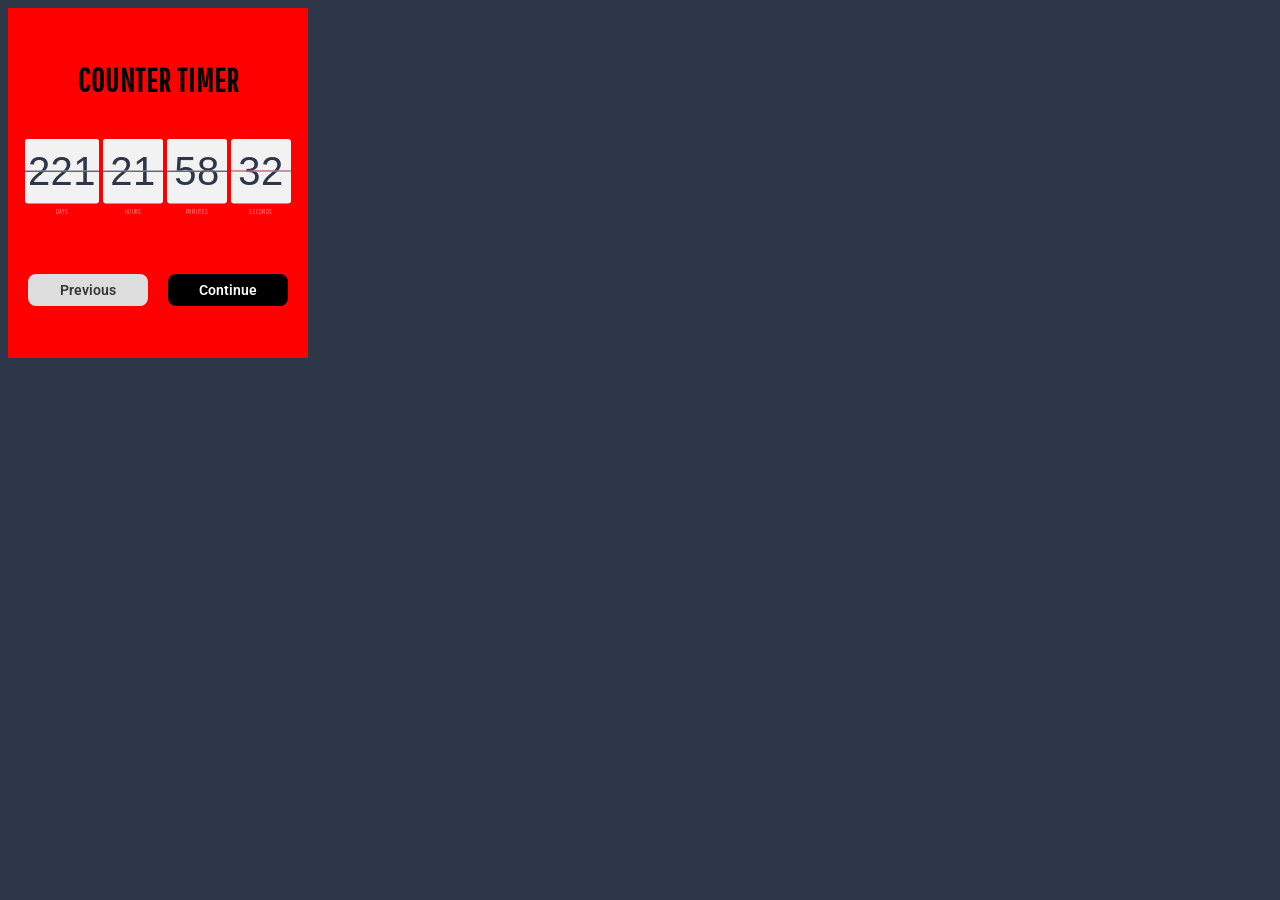
==== test.html @ a6d7fa6b "updates" ====
<!DOCTYPE html>
<html lang="en">
<head>
    <meta charset="UTF-8">
    <meta name="viewport" content="width=device-width, initial-scale=1.0">
    <title>Document</title>
    <link rel="preconnect" href="https://fonts.googleapis.com">
    <link rel="preconnect" href="https://fonts.gstatic.com" crossorigin>
    <link
        href="https://fonts.googleapis.com/css2?family=Montserrat:ital,wght@0,100..900;1,100..900&family=Open+Sans:ital,wght@0,300..800;1,300..800&family=Roboto:ital,wght@0,100;0,300;0,400;0,500;0,700;0,900;1,100;1,300;1,400;1,500;1,700;1,900&display=swap"
        rel="stylesheet">
    <link href="https://fonts.googleapis.com/css2?family=Pathway+Gothic+One&display=swap" rel="stylesheet">
    <style>
                :root {
            --primary-color: #4caf50;
            --primary-hover: #45a049;
            --secondary-color: #ddd;
            --secondary-hover: #ccc;
            --text-color: #333;
            --background-color: #410a03;
            --black-900: #000;
            --black-700: #242424;
            --white: #fff;

            --primary-font: "Open Sans", sans-serif;
            --secondary-font: "Montserrat", sans-serif;
            --title-font: "Pathway Gothic One", cursive;
        }
        html {
  box-sizing: border-box;
  background-color: #2d3748;
  font-family: var(--title-font);
  letter-spacing: 1px;
}

.flipclock {
  display: flex;
  justify-content: center;
  padding: 40px;
  box-sizing: border-box;
}

.flipclock * {
  box-sizing: inherit;
}

.leaf {
  display: flex;
  flex-direction: column;
  margin: 0 4px;
  perspective: 300px;
}

.leaf::after {
  content: attr(data-label);
  position: absolute;
  top: 100%;
  left: 50%;
  margin-top: 8px;
  transform: translateX(-50%);
  color: #f2f2f2;
  font-size: 14px;
  font-weight: 400;
  text-transform: uppercase;
  opacity: 0.5;
}

.top,
.bottom,
.leaf-front,
.leaf-back {
  position: relative;
  display: block;
  height: 64px;
  width: 120px;
  background-color: #f2f2f2;
  color: #2d3748;
  overflow: hidden;
  border-color: #2d3748;
}

.top span,
.bottom span,
.leaf-front span,
.leaf-back span {
  position: absolute;
  left: 50%;
  width: 100%;
  height: 128px;
  text-align: center;
  font-family: "Impact", sans-serif;
  font-size: 80px;
  line-height: 128px;
  transform: translateX(-50%);
}

.leaf._3-digits .top,
.leaf._3-digits .bottom,
.leaf._3-digits .leaf-front,
.leaf._3-digits .leaf-back {
  width: 148px;
}

.top,
.leaf-front {
  border-top-left-radius: 6px;
  border-top-right-radius: 6px;
  margin-bottom: 1px;
  border-bottom-style: solid;
  border-bottom-width: 1px;
}

.top span,
.leaf-front span {
  top: 0;
}

.leaf-front {
  position: absolute;
  z-index: 10;
}

.bottom,
.leaf-back {
  border-bottom-left-radius: 6px;
  border-bottom-right-radius: 6px;
  border-top-style: solid;
  border-top-width: 1px;
}

.bottom span,
.leaf-back span {
  bottom: 0;
}

.leaf-back {
  position: absolute;
  top: 64px;
  z-index: 10;
}

@media screen and (max-width: 600px) {
  .flipclock {
    padding: 6.6667vw;
  }

  .leaf {
    margin: 0 0.6667vw;
  }

  .leaf::after {
    margin-top: 1.3333vw;
    font-size: 2.3333vw;
  }

  .top,
  .bottom,
  .leaf-front,
  .leaf-back {
    height: 10.6667vw;
    width: 20vw;
  }

  .top span,
  .bottom span,
  .leaf-front span,
  .leaf-back span {
    height: 21.3333vw;
    font-size: 13.3333vw;
    line-height: 21.3333vw;
  }

  .leaf._3-digits .top,
  .leaf._3-digits .bottom,
  .leaf._3-digits .leaf-front,
  .leaf._3-digits .leaf-back {
    width: 24.6667vw;
  }

  .top,
  .leaf-front {
    border-top-left-radius: 1vw;
    border-top-right-radius: 1vw;
  }

  .bottom,
  .leaf-back {
    border-bottom-left-radius: 1vw;
    border-bottom-right-radius: 1vw;
  }

  .leaf-back {
    top: 10.6667vw;
  }
}

.leaf-front {
  transform-origin: bottom center;
  transform: rotateX(0deg);
  transform-style: preserve-3d;
  transition-delay: 0.3s;
}

.leaf-back {
  transform-origin: top center;
  transform: rotateX(90deg);
  transform-style: preserve-3d;
  transition-delay: 0s;
}

.bottom::before {
  content: "";
  display: block;
  position: absolute;
  top: 0;
  left: 0;
  width: 100%;
  height: 0%;
  background: linear-gradient(
    180deg,
    rgba(0, 0, 0, 0.8) 0%,
    rgba(0, 0, 0, 0) 100%
  );
  filter: blur(10px);
}

.flip .leaf-front {
  transform: rotateX(-90deg);
  transition: transform 0.3s ease-in, background-color 0.3s ease-in,
    color 0.3s ease-in;
  transition-delay: 0s;
  color: #1b2028;
  background-color: #d9d9d9;
}

.flip .leaf-back {
  transform: rotateX(0deg);
  transition: transform 0.3s ease-in, background-color 0.3s ease-in,
    color 0.3s ease-in;
  transition-delay: 0.3s;
}

.flip .bottom::before {
  transition: height 0.3s ease-in-out;
  transition-delay: 0.15s;
  height: 100%;
}

.flipclock-wrapper {
    width: 600px; /* Desired width */
    transform: scale(0.5); /* Adjust scale to fit the width */
    transform-origin: top left; /* Ensure scaling starts from the top-left corner */
}

  .button-container {
      display: flex;
      gap: 20px;
      padding: 20px;;
      justify-content: space-between;
      margin-top: 15px;
    }

    .button {
      flex: 1;
      padding: 8px 15px;
      border: none;
      border-radius: 8px;
      font-size: 14px;
      cursor: pointer;
      transition: background-color 0.3s ease;
      color: white;
      font-family: "Roboto", sans-serif;
      font-weight: 600;
    }

    .button-primary {
      background-color: var(--black-900);
    }

    .button-primary:hover {
      background-color: var(--primary-hover);
    }

    .button-secondary {
      background-color: var(--secondary-color);
      color: var(--text-color);
    }

    .button-secondary:hover {
      background-color: var(--secondary-hover);
    }


  @media screen and (max-width: 600px) {
    .flipclock-wrapper {
      transform: scale(0.5); /* Scale down further for smaller screens */
    }
  }

    </style>
</head>
<body>
    <div  style="background-color: red; width: 300px; height: 350px; display: flex; flex-direction: column; justify-content: center;"> 
        <h1 class="title" style="text-align: center; text-transform: uppercase;">counter timer</h1>
        <div class="flipclock-wrapper" style="height: 120px;">
            <div class="flipclock" id="flipclock-1"></div>
        </div>
        <div class="button-container">
            <button class="button button-secondary">Previous</button>
            <button class="button button-primary">Continue</button>
        </div>
    </div>
    <script>
        (function () {
  function FlipClock(el, config) {
    const defaultConfig = {
      endDate: new Date(new Date().getFullYear() + 1, 0, 0),
      labels: {
        days: "Days",
        hours: "Hours",
        minutes: "Minutes",
        seconds: "Seconds",
      },
    };

    this.el = el;
    this.config = Object.assign(defaultConfig, config);
    this.current = { d: "000", h: "00", m: "00", s: "00" };

    let updateTimeout;
    createView.call(this);
    addObserver.call(this);

    const start = () => {
      this.current = getTimeUntil(this.config.endDate);
      updateView.call(this);
      clearTimeout(updateTimeout);
      updateTimeout = setTimeout(start, 500);
    };

    const stop = () => clearTimeout(updateTimeout);

    const destroy = () => {
      stop();
      this.observer.disconnect();
      this.el.innerHTML = "";
    };

    function getTimeUntil(endDate) {
      let delta = Math.abs(endDate - Date.now()) / 1000;
      const d = Math.floor(delta / 86400);
      delta %= 86400;
      const h = Math.floor(delta / 3600);
      delta %= 3600;
      const m = Math.floor(delta / 60);
      const s = Math.floor(delta % 60);

      return {
        d: pad(d, 3),
        h: pad(h, 2),
        m: pad(m, 2),
        s: pad(s, 2),
      };
    }

    const pad = (num, digits) => num.toString().padStart(digits, "0");

    function createView() {
      this.daysLeaf = createLeaf.call(this, this.config.labels.days, 3);
      this.hoursLeaf = createLeaf.call(this, this.config.labels.hours);
      this.minutesLeaf = createLeaf.call(this, this.config.labels.minutes);
      this.secondsLeaf = createLeaf.call(this, this.config.labels.seconds);
    }

    function createLeaf(label, digits = 2) {
      const leaf = document.createElement("div");
      leaf.className = `leaf _${digits}-digits`;
      leaf.setAttribute("data-label", label);

      const structure = ["top", "leaf-front", "leaf-back", "bottom"];
      structure.forEach((part) => {
        const div = document.createElement("div");
        div.className = part;
        const span = document.createElement("span");
        div.appendChild(span);
        leaf.appendChild(div);
      });

      this.el.appendChild(leaf);

      return {
        el: leaf,
        topLabel: leaf.children[0].querySelector("span"),
        frontLabel: leaf.children[1].querySelector("span"),
        backLabel: leaf.children[2].querySelector("span"),
        bottomLabel: leaf.children[3].querySelector("span"),
      };
    }

    function updateView() {
      updateLeaf(this.daysLeaf, this.current.d);
      updateLeaf(this.hoursLeaf, this.current.h);
      updateLeaf(this.minutesLeaf, this.current.m);
      updateLeaf(this.secondsLeaf, this.current.s);
    }

    function updateLeaf(leaf, value) {
      if (leaf.isFlipping || leaf.topLabel.innerText === value) return;

      leaf.isFlipping = true;
      leaf.topLabel.innerText = leaf.backLabel.innerText = value;
      leaf.el.classList.add("flip");

      setTimeout(() => {
        leaf.frontLabel.innerText = leaf.bottomLabel.innerText = value;
        leaf.el.classList.remove("flip");
        leaf.isFlipping = false;
      }, 600);
    }

    function addObserver() {
      this.observer = new IntersectionObserver((entries) => {
        entries.forEach((entry) => (entry.isIntersecting ? start() : stop()));
      });
      this.observer.observe(this.el);
    }

    return { start, stop, destroy, getCurrent: () => this.current };
  }

  // Initialize FlipClock examples
  const currentYear = new Date().getFullYear();

  new FlipClock(document.getElementById("flipclock-1"), {
    endDate: new Date(currentYear + 1, 6, 16),
  });

})();

    </script>
</body>
</html>
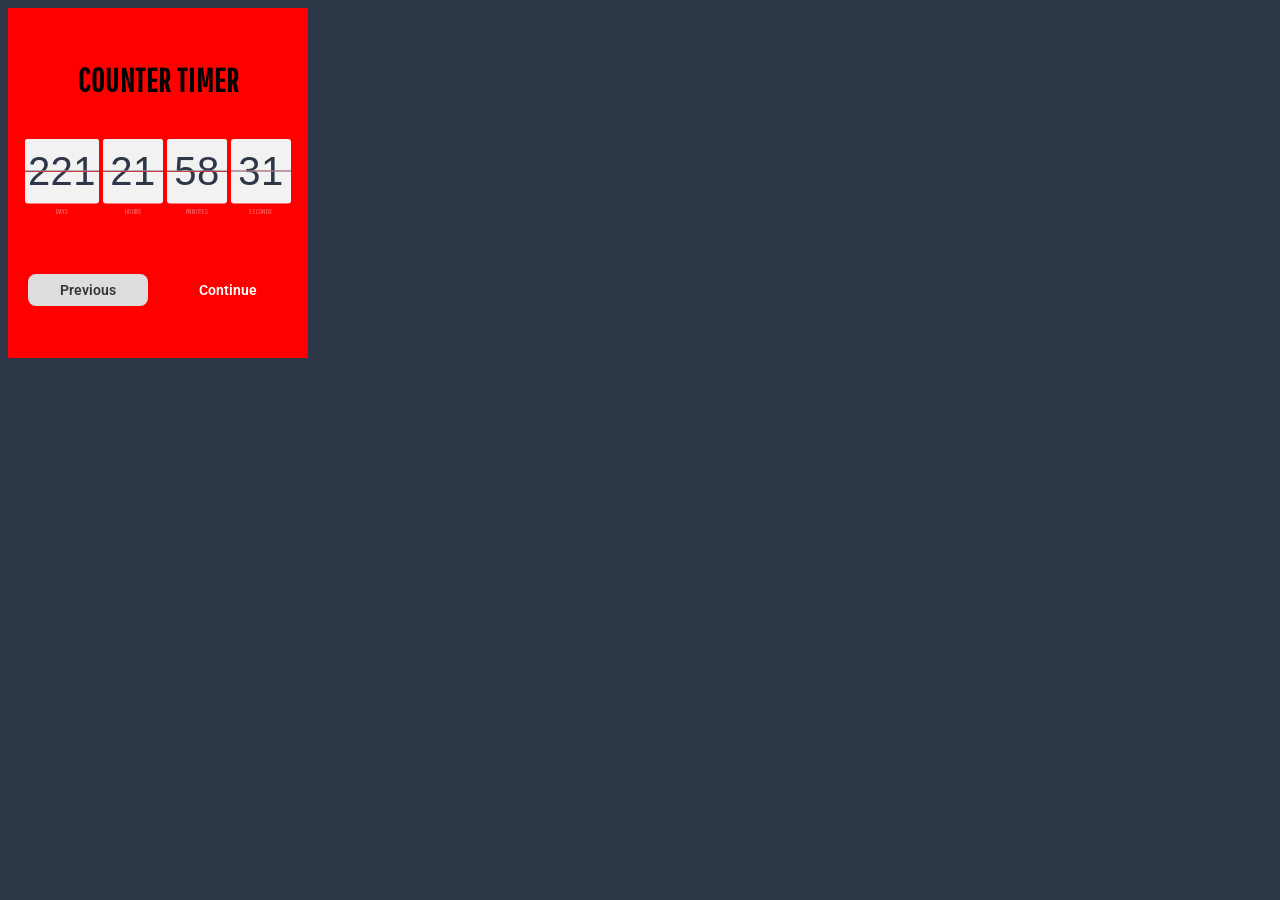
==== commit 57204316: "Add files via upload" ====
--- a/test.html
+++ b/test.html
@@ -6,21 +6,17 @@
     <title>Document</title>
     <link rel="preconnect" href="https://fonts.googleapis.com">
     <link rel="preconnect" href="https://fonts.gstatic.com" crossorigin>
-    <link
-        href="https://fonts.googleapis.com/css2?family=Montserrat:ital,wght@0,100..900;1,100..900&family=Open+Sans:ital,wght@0,300..800;1,300..800&family=Roboto:ital,wght@0,100;0,300;0,400;0,500;0,700;0,900;1,100;1,300;1,400;1,500;1,700;1,900&display=swap"
-        rel="stylesheet">
+    <link href="https://fonts.googleapis.com/css2?family=Montserrat:ital,wght@0,100..900;1,100..900&family=Open+Sans:ital,wght@0,300..800;1,300..800&family=Roboto:ital,wght@0,100;0,300;0,400;0,500;0,700;0,900;1,100;1,300;1,400;1,500;1,700;1,900&display=swap" rel="stylesheet">
     <link href="https://fonts.googleapis.com/css2?family=Pathway+Gothic+One&display=swap" rel="stylesheet">
     <style>
-                :root {
+        :root {
             --primary-color: #4caf50;
-            --primary-hover: #45a049;
             --secondary-color: #ddd;
-            --secondary-hover: #ccc;
             --text-color: #333;
-            --background-color: #410a03;
-            --black-900: #000;
-            --black-700: #242424;
+            --background-gradient: linear-gradient(135deg, #410a03, #800909);
             --white: #fff;
+            --card-bg: rgba(255, 255, 255, 0.1);
+            --card-hover: rgba(255, 255, 255, 0.2);
 
             --primary-font: "Open Sans", sans-serif;
             --secondary-font: "Montserrat", sans-serif;
